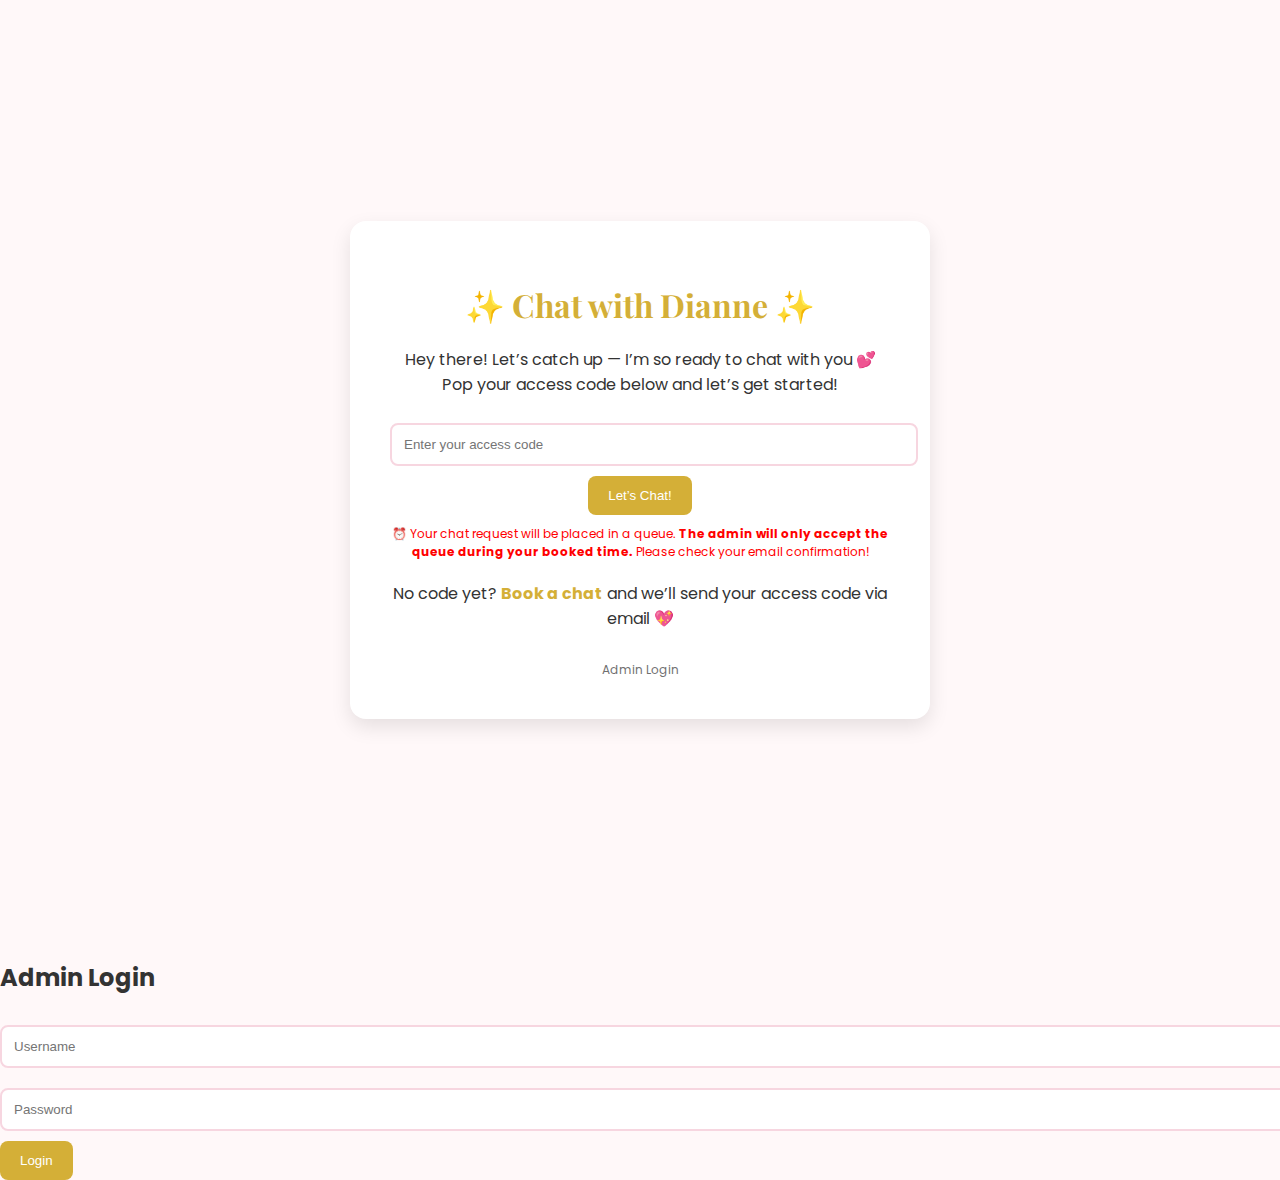
==== index.html @ ae3a26e3 "Update index.html" ====
<!DOCTYPE html>
<html lang="en">
<head>
    <meta charset="UTF-8">
    <meta name="viewport" content="width=device-width, initial-scale=1.0">
    <title>Chat with Dianne - Welcome</title>
    <link href="https://fonts.googleapis.com/css2?family=Playfair+Display:wght@500;700&family=Poppins:wght@300;400;500&display=swap" rel="stylesheet">
    <style>
        :root {
            --primary-pink: #f7d6e0;
            --gold: #d4af37;
            --text-dark: #333;
            --background: #fff8f9;
        }
        body {
            margin: 0;
            font-family: 'Poppins', sans-serif;
            background: var(--background);
            color: var(--text-dark);
        }
        .container {
            display: flex;
            flex-direction: column;
            justify-content: center;
            align-items: center;
            height: 100vh;
            padding: 20px;
            background-image: url('https://www.transparenttextures.com/patterns/white-diamond.png');
        }
        .welcome-card {
            background: #fff;
            border-radius: 16px;
            box-shadow: 0 8px 20px rgba(0, 0, 0, 0.1);
            padding: 40px;
            text-align: center;
            max-width: 500px;
            animation: fadeInUp 1s ease-out;
            position: relative;
        }
        h1 {
            font-family: 'Playfair Display', serif;
            color: var(--gold);
        }
        input {
            width: 100%;
            padding: 12px;
            border: 2px solid var(--primary-pink);
            border-radius: 8px;
            margin: 10px 0;
        }
        button {
            background: var(--gold);
            color: #fff;
            border: none;
            padding: 12px 20px;
            border-radius: 8px;
            cursor: pointer;
            transition: transform 0.3s ease;
        }
        button:hover {
            transform: translateY(-3px);
        }
        .note {
            font-size: 12px;
            color: red;
            margin-top: 10px;
        }
        .book-section {
            margin-top: 20px;
        }
        .book-section a {
            color: var(--gold);
            font-weight: bold;
            text-decoration: none;
        }
        .admin-link {
            margin-top: 30px;
            font-size: 12px;
            cursor: pointer;
            color: var(--text-dark);
            opacity: 0.7;
        }
        .popup {
            display: none;
            position: fixed;
            top: 50%;
            left: 50%;
            transform: translate(-50%, -50%);
            background: white;
            padding: 20px;
            border-radius: 10px;
            box-shadow: 0 4px 20px rgba(0, 0, 0, 0.2);
            text-align: center;
            z-index: 1000;
        }
        .popup h2 {
            margin: 0 0 10px;
            font-size: 18px;
            color: var(--gold);
        }
        @keyframes fadeInUp {
            from { opacity: 0; transform: translateY(30px); }
            to { opacity: 1; transform: translateY(0); }
        }
    </style>
</head>
<body>

<div class="container">
    <div class="welcome-card">
        <h1>✨ Chat with Dianne ✨</h1>
        <p>Hey there! Let’s catch up — I’m so ready to chat with you 💕<br>Pop your access code below and let’s get started!</p>

        <input type="text" id="accessCode" placeholder="Enter your access code">
        <button onclick="requestAccess()">Let’s Chat!</button>
        
        <div class="note">
            ⏰ Your chat request will be placed in a queue.  
            <strong>The admin will only accept the queue during your booked time.</strong>  
            Please check your email confirmation!
        </div>

        <div class="book-section">
            No code yet? <a href="calendar.html">Book a chat</a> and we’ll send your access code via email 💖
        </div>

        <!-- Hidden Admin Access Link -->
        <div class="admin-link" onclick="showAdminLogin()">Admin Login</div>
    </div>
</div>

<!-- Pop-up for "Awaiting Admin Approval" -->
<div class="popup" id="waitingPopup">
    <h2>⏳ Awaiting Admin Approval...</h2>
    <p>Once the admin accepts you, you will enter the chatroom automatically.</p>
</div>

<!-- Admin Login Modal -->
<div class="admin-modal" id="adminModal">
    <div class="modal-content">
        <h2>Admin Login</h2>
        <input type="text" id="adminUsername" placeholder="Username">
        <input type="password" id="adminPassword" placeholder="Password">
        <button onclick="validateAdmin()">Login</button>
    </div>
</div>

<script>
    function requestAccess() {
        const code = document.getElementById('accessCode').value.trim();
        
        // Sample data of stored booking codes (for demo purposes)
        const validCodes = ["ABC123", "XYZ456", "LMN789"];

        if (!validCodes.includes(code)) {
            alert('Invalid access code! Please check your email.');
            return;
        }

        // Show "Awaiting Approval" pop-up
        document.getElementById('waitingPopup').style.display = 'block';

        // Simulate admin approval after a few seconds (Replace this with real admin approval system)
        setTimeout(() => {
            document.getElementById('waitingPopup').style.display = 'none';
            alert("✅ Admin has accepted you! Redirecting to chatroom...");
            window.location.href = 'chatroom.html?code=' + encodeURIComponent(code);
        }, 5000); // Simulating 5 seconds wait for admin approval
    }

    function showAdminLogin() {
        document.getElementById('adminModal').style.display = 'flex';
    }

    function validateAdmin() {
        const username = document.getElementById('adminUsername').value;
        const password = document.getElementById('adminPassword').value;

        const storedUsername = "admindianne";
        const storedPassword = "Chat@2025!";

        if (username === storedUsername && password === storedPassword) {
            localStorage.setItem("isAdmin", "true");
            window.location.href = 'admin-dashboard.html';
        } else {
            alert("Invalid credentials!");
        }
    }

    if (localStorage.getItem("isAdmin") === "true") {
        window.location.href = 'admin-dashboard.html';
    }
</script>

</body>
</html>
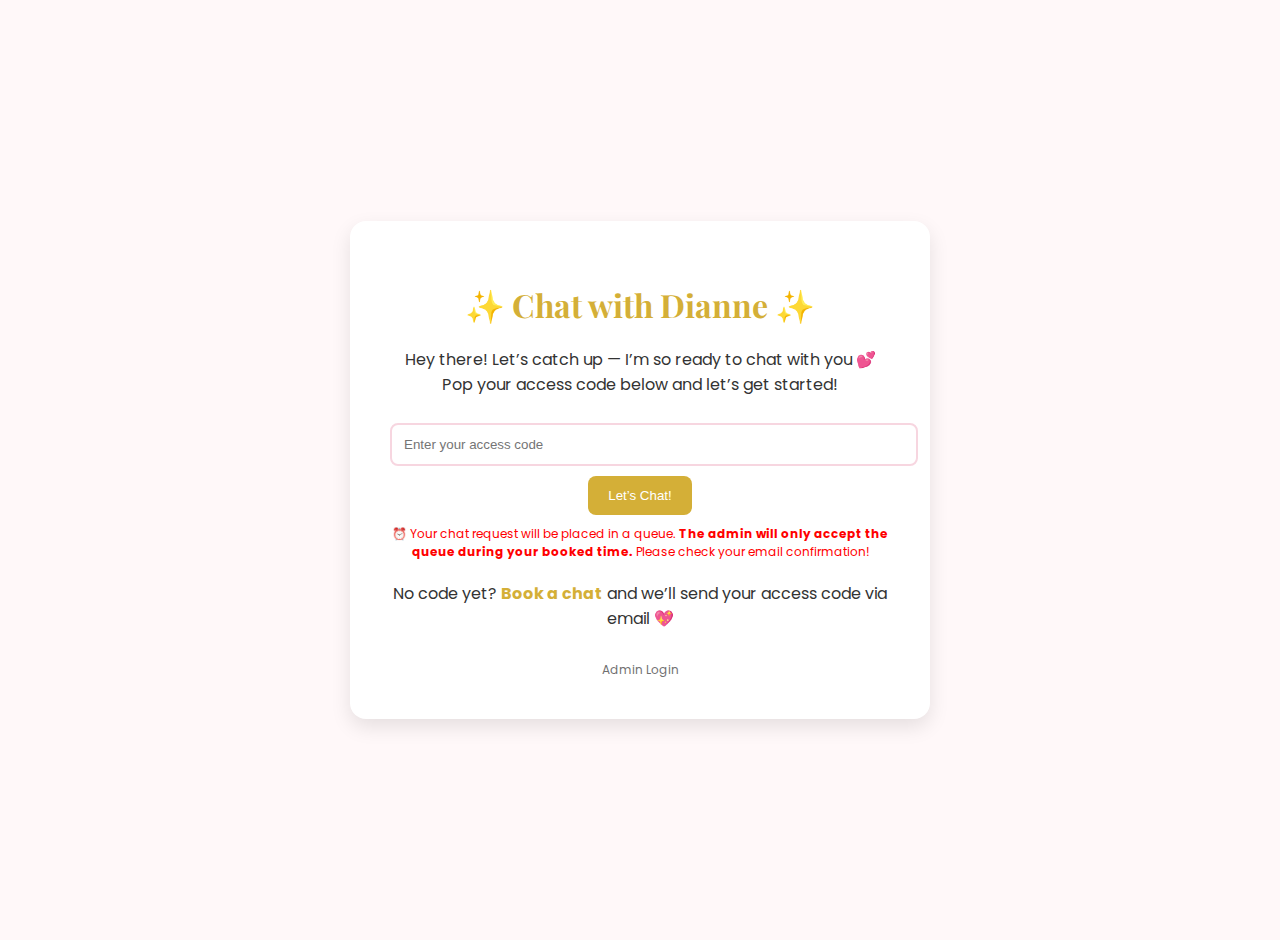
==== commit b28ebede: "Update index.html" ====
--- a/index.html
+++ b/index.html
@@ -72,6 +72,7 @@
             color: var(--gold);
             font-weight: bold;
             text-decoration: none;
+            cursor: pointer;
         }
         .admin-link {
             margin-top: 30px;
@@ -98,9 +99,30 @@
             font-size: 18px;
             color: var(--gold);
         }
-        @keyframes fadeInUp {
-            from { opacity: 0; transform: translateY(30px); }
-            to { opacity: 1; transform: translateY(0); }
+        .admin-modal {
+            display: none;
+            position: fixed;
+            top: 0;
+            left: 0;
+            width: 100%;
+            height: 100%;
+            background: rgba(0, 0, 0, 0.5);
+            justify-content: center;
+            align-items: center;
+        }
+        .admin-modal .modal-content {
+            background: white;
+            padding: 30px;
+            border-radius: 10px;
+            box-shadow: 0 4px 20px rgba(0, 0, 0, 0.2);
+            text-align: center;
+            position: relative;
+            animation: fadeIn 0.5s ease-out;
+        }
+        .error {
+            color: red;
+            font-size: 12px;
+            margin-top: 5px;
         }
     </style>
 </head>
@@ -113,7 +135,7 @@
 
         <input type="text" id="accessCode" placeholder="Enter your access code">
         <button onclick="requestAccess()">Let’s Chat!</button>
-        
+
         <div class="note">
             ⏰ Your chat request will be placed in a queue.  
             <strong>The admin will only accept the queue during your booked time.</strong>  
@@ -121,7 +143,7 @@
         </div>
 
         <div class="book-section">
-            No code yet? <a href="calendar.html">Book a chat</a> and we’ll send your access code via email 💖
+            No code yet? <a onclick="redirectToBooking()">Book a chat</a> and we’ll send your access code via email 💖
         </div>
 
         <!-- Hidden Admin Access Link -->
@@ -132,7 +154,7 @@
 <!-- Pop-up for "Awaiting Admin Approval" -->
 <div class="popup" id="waitingPopup">
     <h2>⏳ Awaiting Admin Approval...</h2>
-    <p>Once the admin accepts you, you will enter the chatroom automatically.</p>
+    <p>Once the admin accepts you, you will enter the chatroom automatically. Check your email for booking time.</p>
 </div>
 
 <!-- Admin Login Modal -->
@@ -142,14 +164,13 @@
         <input type="text" id="adminUsername" placeholder="Username">
         <input type="password" id="adminPassword" placeholder="Password">
         <button onclick="validateAdmin()">Login</button>
+        <div class="error" id="errorMessage"></div>
     </div>
 </div>
 
 <script>
     function requestAccess() {
         const code = document.getElementById('accessCode').value.trim();
-        
-        // Sample data of stored booking codes (for demo purposes)
         const validCodes = ["ABC123", "XYZ456", "LMN789"];
 
         if (!validCodes.includes(code)) {
@@ -157,15 +178,19 @@
             return;
         }
 
-        // Show "Awaiting Approval" pop-up
         document.getElementById('waitingPopup').style.display = 'block';
 
-        // Simulate admin approval after a few seconds (Replace this with real admin approval system)
-        setTimeout(() => {
-            document.getElementById('waitingPopup').style.display = 'none';
-            alert("✅ Admin has accepted you! Redirecting to chatroom...");
-            window.location.href = 'chatroom.html?code=' + encodeURIComponent(code);
-        }, 5000); // Simulating 5 seconds wait for admin approval
+        setInterval(() => {
+            fetch(`check-approval.json?code=${code}`)
+                .then(response => response.json())
+                .then(data => {
+                    if (data.approved) {
+                        document.getElementById('waitingPopup').style.display = 'none';
+                        alert("✅ Admin has accepted you! Redirecting to chatroom...");
+                        window.location.href = 'chatroom.html?code=' + encodeURIComponent(code);
+                    }
+                });
+        }, 3000);
     }
 
     function showAdminLogin() {
@@ -176,15 +201,16 @@
         const username = document.getElementById('adminUsername').value;
         const password = document.getElementById('adminPassword').value;
 
-        const storedUsername = "admindianne";
-        const storedPassword = "Chat@2025!";
-
-        if (username === storedUsername && password === storedPassword) {
+        if (username === "admindianne" && password === "Chat@2025!") {
             localStorage.setItem("isAdmin", "true");
             window.location.href = 'admin-dashboard.html';
         } else {
-            alert("Invalid credentials!");
-        }
+            document.getElementById('errorMessage').innerText = "Invalid credentials! Please try again.";
+        }
+    }
+
+    function redirectToBooking() {
+        window.location.href = "booking.html";
     }
 
     if (localStorage.getItem("isAdmin") === "true") {
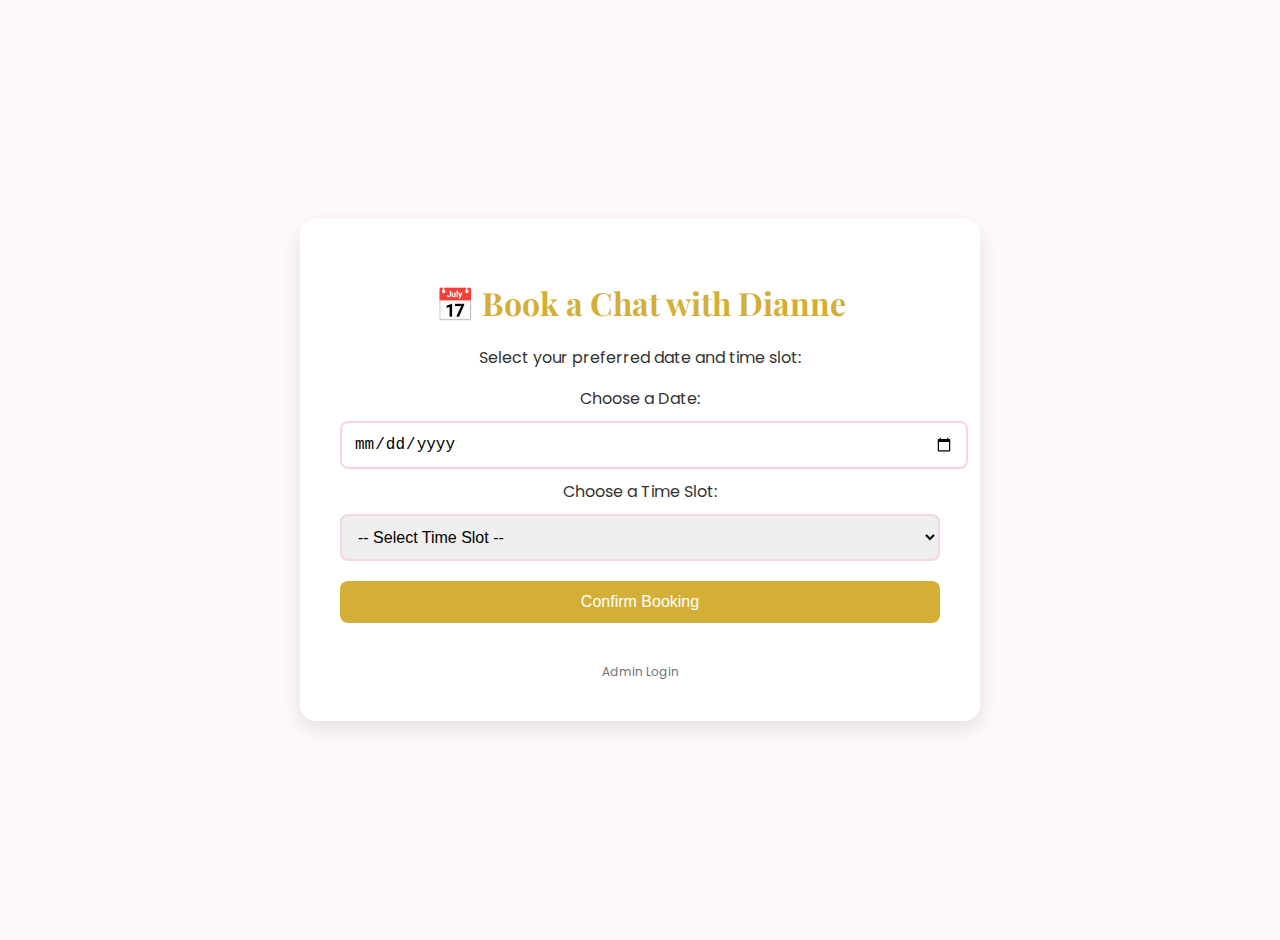
==== commit 6605475b: "Update index.html" ====
--- a/index.html
+++ b/index.html
@@ -3,7 +3,7 @@
 <head>
     <meta charset="UTF-8">
     <meta name="viewport" content="width=device-width, initial-scale=1.0">
-    <title>Chat with Dianne - Welcome</title>
+    <title>Book a Chat - Chat with Dianne</title>
     <link href="https://fonts.googleapis.com/css2?family=Playfair+Display:wght@500;700&family=Poppins:wght@300;400;500&display=swap" rel="stylesheet">
     <style>
         :root {
@@ -17,23 +17,20 @@
             font-family: 'Poppins', sans-serif;
             background: var(--background);
             color: var(--text-dark);
-        }
-        .container {
             display: flex;
             flex-direction: column;
+            align-items: center;
             justify-content: center;
-            align-items: center;
             height: 100vh;
             padding: 20px;
-            background-image: url('https://www.transparenttextures.com/patterns/white-diamond.png');
-        }
-        .welcome-card {
+        }
+        .booking-container {
             background: #fff;
             border-radius: 16px;
             box-shadow: 0 8px 20px rgba(0, 0, 0, 0.1);
             padding: 40px;
             text-align: center;
-            max-width: 500px;
+            max-width: 600px;
             animation: fadeInUp 1s ease-out;
             position: relative;
         }
@@ -41,38 +38,31 @@
             font-family: 'Playfair Display', serif;
             color: var(--gold);
         }
-        input {
+        input, select, button {
             width: 100%;
             padding: 12px;
+            margin: 10px 0;
+            border-radius: 8px;
             border: 2px solid var(--primary-pink);
-            border-radius: 8px;
-            margin: 10px 0;
+            font-size: 16px;
         }
         button {
             background: var(--gold);
-            color: #fff;
+            color: white;
             border: none;
-            padding: 12px 20px;
-            border-radius: 8px;
             cursor: pointer;
             transition: transform 0.3s ease;
         }
         button:hover {
             transform: translateY(-3px);
         }
-        .note {
-            font-size: 12px;
-            color: red;
-            margin-top: 10px;
-        }
-        .book-section {
+        .confirmation {
+            display: none;
             margin-top: 20px;
-        }
-        .book-section a {
-            color: var(--gold);
+            padding: 15px;
+            background: var(--primary-pink);
+            border-radius: 8px;
             font-weight: bold;
-            text-decoration: none;
-            cursor: pointer;
         }
         .admin-link {
             margin-top: 30px;
@@ -81,23 +71,9 @@
             color: var(--text-dark);
             opacity: 0.7;
         }
-        .popup {
-            display: none;
-            position: fixed;
-            top: 50%;
-            left: 50%;
-            transform: translate(-50%, -50%);
-            background: white;
-            padding: 20px;
-            border-radius: 10px;
-            box-shadow: 0 4px 20px rgba(0, 0, 0, 0.2);
-            text-align: center;
-            z-index: 1000;
-        }
-        .popup h2 {
-            margin: 0 0 10px;
-            font-size: 18px;
-            color: var(--gold);
+        .admin-link:hover {
+            text-decoration: underline;
+            opacity: 1;
         }
         .admin-modal {
             display: none;
@@ -109,6 +85,7 @@
             background: rgba(0, 0, 0, 0.5);
             justify-content: center;
             align-items: center;
+            z-index: 1000;
         }
         .admin-modal .modal-content {
             background: white;
@@ -124,37 +101,53 @@
             font-size: 12px;
             margin-top: 5px;
         }
+        .show-password {
+            display: flex;
+            align-items: center;
+            justify-content: center;
+            gap: 5px;
+            font-size: 14px;
+            cursor: pointer;
+            margin-top: 5px;
+        }
+        @keyframes fadeInUp {
+            from { opacity: 0; transform: translateY(30px); }
+            to { opacity: 1; transform: translateY(0); }
+        }
     </style>
 </head>
 <body>
 
-<div class="container">
-    <div class="welcome-card">
-        <h1>✨ Chat with Dianne ✨</h1>
-        <p>Hey there! Let’s catch up — I’m so ready to chat with you 💕<br>Pop your access code below and let’s get started!</p>
-
-        <input type="text" id="accessCode" placeholder="Enter your access code">
-        <button onclick="requestAccess()">Let’s Chat!</button>
-
-        <div class="note">
-            ⏰ Your chat request will be placed in a queue.  
-            <strong>The admin will only accept the queue during your booked time.</strong>  
-            Please check your email confirmation!
-        </div>
-
-        <div class="book-section">
-            No code yet? <a onclick="redirectToBooking()">Book a chat</a> and we’ll send your access code via email 💖
-        </div>
-
-        <!-- Hidden Admin Access Link -->
-        <div class="admin-link" onclick="showAdminLogin()">Admin Login</div>
-    </div>
-</div>
-
-<!-- Pop-up for "Awaiting Admin Approval" -->
-<div class="popup" id="waitingPopup">
-    <h2>⏳ Awaiting Admin Approval...</h2>
-    <p>Once the admin accepts you, you will enter the chatroom automatically. Check your email for booking time.</p>
+<div class="booking-container">
+    <h1>📅 Book a Chat with Dianne</h1>
+    <p>Select your preferred date and time slot:</p>
+
+    <label for="bookingDate">Choose a Date:</label>
+    <input type="date" id="bookingDate" min="2025-01-01" required>
+
+    <label for="timeSlot">Choose a Time Slot:</label>
+    <select id="timeSlot" required>
+        <option value="">-- Select Time Slot --</option>
+        <script>
+            const timeSlots = ["9:00 AM", "10:00 AM", "11:00 AM", "12:00 PM", "1:00 PM", "2:00 PM",
+                               "3:00 PM", "4:00 PM", "5:00 PM", "6:00 PM", "7:00 PM", "8:00 PM",
+                               "9:00 PM", "10:00 PM", "11:00 PM", "12:00 AM", "1:00 AM", "2:00 AM"];
+            const select = document.getElementById("timeSlot");
+            timeSlots.forEach(time => {
+                const option = document.createElement("option");
+                option.value = time;
+                option.textContent = time;
+                select.appendChild(option);
+            });
+        </script>
+    </select>
+
+    <button onclick="bookChat()">Confirm Booking</button>
+
+    <div id="confirmationMessage" class="confirmation"></div>
+
+    <!-- Hidden Admin Access Link -->
+    <div class="admin-link" onclick="showAdminLogin()">Admin Login</div>
 </div>
 
 <!-- Admin Login Modal -->
@@ -163,55 +156,57 @@
         <h2>Admin Login</h2>
         <input type="text" id="adminUsername" placeholder="Username">
         <input type="password" id="adminPassword" placeholder="Password">
+        
+        <!-- Show Password Option -->
+        <div class="show-password">
+            <input type="checkbox" id="togglePassword"> Show Password
+        </div>
+
         <button onclick="validateAdmin()">Login</button>
         <div class="error" id="errorMessage"></div>
     </div>
 </div>
 
 <script>
-    function requestAccess() {
-        const code = document.getElementById('accessCode').value.trim();
-        const validCodes = ["ABC123", "XYZ456", "LMN789"];
-
-        if (!validCodes.includes(code)) {
-            alert('Invalid access code! Please check your email.');
+    function bookChat() {
+        const date = document.getElementById("bookingDate").value;
+        const time = document.getElementById("timeSlot").value;
+
+        if (!date || !time) {
+            alert("Please select a valid date and time slot.");
             return;
         }
 
-        document.getElementById('waitingPopup').style.display = 'block';
-
-        setInterval(() => {
-            fetch(`check-approval.json?code=${code}`)
-                .then(response => response.json())
-                .then(data => {
-                    if (data.approved) {
-                        document.getElementById('waitingPopup').style.display = 'none';
-                        alert("✅ Admin has accepted you! Redirecting to chatroom...");
-                        window.location.href = 'chatroom.html?code=' + encodeURIComponent(code);
-                    }
-                });
-        }, 3000);
+        const bookingCode = Math.random().toString(36).substring(2, 8).toUpperCase();
+
+        document.getElementById("confirmationMessage").style.display = "block";
+        document.getElementById("confirmationMessage").innerHTML = 
+            `🎉 Booking Confirmed! <br> Date: <strong>${date}</strong> <br> Time: <strong>${time}</strong> <br> Your Access Code: <strong>${bookingCode}</strong> <br> Please check your email for details.`;
+
+        console.log(`Booking Confirmed: Date - ${date}, Time - ${time}, Code - ${bookingCode}`);
     }
 
     function showAdminLogin() {
-        document.getElementById('adminModal').style.display = 'flex';
+        document.getElementById("adminModal").style.display = 'flex';
     }
 
     function validateAdmin() {
         const username = document.getElementById('adminUsername').value;
         const password = document.getElementById('adminPassword').value;
+        const errorMessage = document.getElementById('errorMessage');
 
         if (username === "admindianne" && password === "Chat@2025!") {
             localStorage.setItem("isAdmin", "true");
             window.location.href = 'admin-dashboard.html';
         } else {
-            document.getElementById('errorMessage').innerText = "Invalid credentials! Please try again.";
-        }
-    }
-
-    function redirectToBooking() {
-        window.location.href = "booking.html";
-    }
+            errorMessage.innerText = "Invalid credentials! Please try again.";
+        }
+    }
+
+    document.getElementById("togglePassword").addEventListener("change", function() {
+        const passwordField = document.getElementById("adminPassword");
+        passwordField.type = this.checked ? "text" : "password";
+    });
 
     if (localStorage.getItem("isAdmin") === "true") {
         window.location.href = 'admin-dashboard.html';
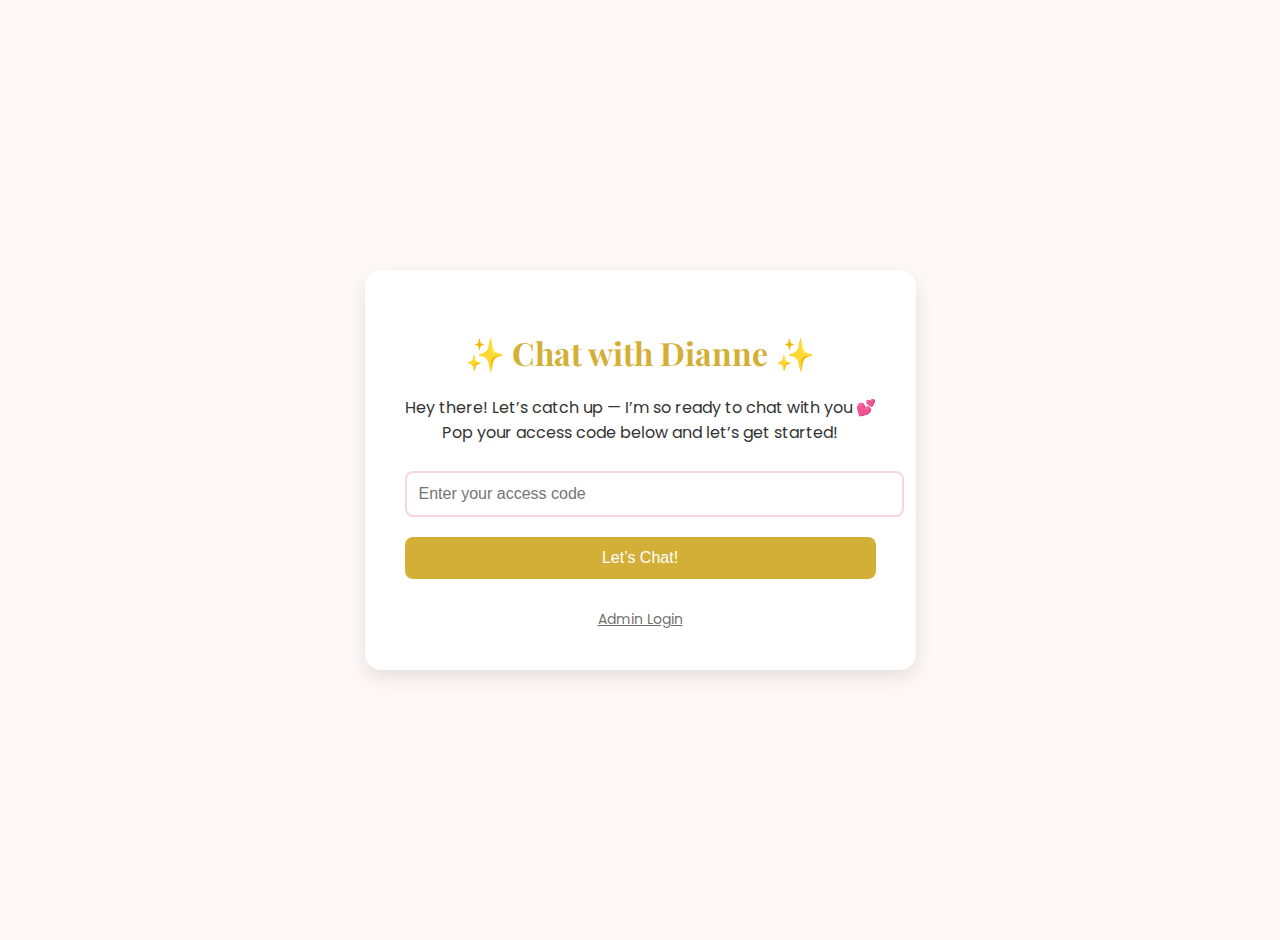
==== commit dbb13eb8: "Update index.html" ====
--- a/index.html
+++ b/index.html
@@ -3,7 +3,7 @@
 <head>
     <meta charset="UTF-8">
     <meta name="viewport" content="width=device-width, initial-scale=1.0">
-    <title>Book a Chat - Chat with Dianne</title>
+    <title>Chat with Dianne - Welcome</title>
     <link href="https://fonts.googleapis.com/css2?family=Playfair+Display:wght@500;700&family=Poppins:wght@300;400;500&display=swap" rel="stylesheet">
     <style>
         :root {
@@ -24,21 +24,20 @@
             height: 100vh;
             padding: 20px;
         }
-        .booking-container {
+        .container {
+            text-align: center;
             background: #fff;
             border-radius: 16px;
             box-shadow: 0 8px 20px rgba(0, 0, 0, 0.1);
             padding: 40px;
-            text-align: center;
-            max-width: 600px;
+            max-width: 500px;
             animation: fadeInUp 1s ease-out;
-            position: relative;
         }
         h1 {
             font-family: 'Playfair Display', serif;
             color: var(--gold);
         }
-        input, select, button {
+        input, button {
             width: 100%;
             padding: 12px;
             margin: 10px 0;
@@ -56,24 +55,13 @@
         button:hover {
             transform: translateY(-3px);
         }
-        .confirmation {
-            display: none;
+        .admin-link {
             margin-top: 20px;
-            padding: 15px;
-            background: var(--primary-pink);
-            border-radius: 8px;
-            font-weight: bold;
-        }
-        .admin-link {
-            margin-top: 30px;
-            font-size: 12px;
+            font-size: 14px;
             cursor: pointer;
             color: var(--text-dark);
             opacity: 0.7;
-        }
-        .admin-link:hover {
             text-decoration: underline;
-            opacity: 1;
         }
         .admin-modal {
             display: none;
@@ -87,7 +75,7 @@
             align-items: center;
             z-index: 1000;
         }
-        .admin-modal .modal-content {
+        .modal-content {
             background: white;
             padding: 30px;
             border-radius: 10px;
@@ -96,10 +84,12 @@
             position: relative;
             animation: fadeIn 0.5s ease-out;
         }
-        .error {
-            color: red;
-            font-size: 12px;
-            margin-top: 5px;
+        .close-btn {
+            position: absolute;
+            top: 10px;
+            right: 15px;
+            font-size: 18px;
+            cursor: pointer;
         }
         .show-password {
             display: flex;
@@ -110,6 +100,11 @@
             cursor: pointer;
             margin-top: 5px;
         }
+        .error {
+            color: red;
+            font-size: 12px;
+            margin-top: 5px;
+        }
         @keyframes fadeInUp {
             from { opacity: 0; transform: translateY(30px); }
             to { opacity: 1; transform: translateY(0); }
@@ -118,41 +113,20 @@
 </head>
 <body>
 
-<div class="booking-container">
-    <h1>📅 Book a Chat with Dianne</h1>
-    <p>Select your preferred date and time slot:</p>
+<div class="container">
+    <h1>✨ Chat with Dianne ✨</h1>
+    <p>Hey there! Let’s catch up — I’m so ready to chat with you 💕<br>Pop your access code below and let’s get started!</p>
 
-    <label for="bookingDate">Choose a Date:</label>
-    <input type="date" id="bookingDate" min="2025-01-01" required>
+    <input type="text" id="accessCode" placeholder="Enter your access code">
+    <button onclick="requestAccess()">Let’s Chat!</button>
 
-    <label for="timeSlot">Choose a Time Slot:</label>
-    <select id="timeSlot" required>
-        <option value="">-- Select Time Slot --</option>
-        <script>
-            const timeSlots = ["9:00 AM", "10:00 AM", "11:00 AM", "12:00 PM", "1:00 PM", "2:00 PM",
-                               "3:00 PM", "4:00 PM", "5:00 PM", "6:00 PM", "7:00 PM", "8:00 PM",
-                               "9:00 PM", "10:00 PM", "11:00 PM", "12:00 AM", "1:00 AM", "2:00 AM"];
-            const select = document.getElementById("timeSlot");
-            timeSlots.forEach(time => {
-                const option = document.createElement("option");
-                option.value = time;
-                option.textContent = time;
-                select.appendChild(option);
-            });
-        </script>
-    </select>
-
-    <button onclick="bookChat()">Confirm Booking</button>
-
-    <div id="confirmationMessage" class="confirmation"></div>
-
-    <!-- Hidden Admin Access Link -->
     <div class="admin-link" onclick="showAdminLogin()">Admin Login</div>
 </div>
 
 <!-- Admin Login Modal -->
 <div class="admin-modal" id="adminModal">
     <div class="modal-content">
+        <span class="close-btn" onclick="closeAdminLogin()">&times;</span>
         <h2>Admin Login</h2>
         <input type="text" id="adminUsername" placeholder="Username">
         <input type="password" id="adminPassword" placeholder="Password">
@@ -168,26 +142,25 @@
 </div>
 
 <script>
-    function bookChat() {
-        const date = document.getElementById("bookingDate").value;
-        const time = document.getElementById("timeSlot").value;
+    function requestAccess() {
+        const code = document.getElementById("accessCode").value.trim();
+        const validCodes = ["ABC123", "XYZ456", "LMN789"];
 
-        if (!date || !time) {
-            alert("Please select a valid date and time slot.");
+        if (!validCodes.includes(code)) {
+            alert('Invalid access code! Please check your email.');
             return;
         }
 
-        const bookingCode = Math.random().toString(36).substring(2, 8).toUpperCase();
-
-        document.getElementById("confirmationMessage").style.display = "block";
-        document.getElementById("confirmationMessage").innerHTML = 
-            `🎉 Booking Confirmed! <br> Date: <strong>${date}</strong> <br> Time: <strong>${time}</strong> <br> Your Access Code: <strong>${bookingCode}</strong> <br> Please check your email for details.`;
-
-        console.log(`Booking Confirmed: Date - ${date}, Time - ${time}, Code - ${bookingCode}`);
+        alert("✅ Your request is now in queue. The admin will approve it.");
+        window.location.href = 'chatroom.html?code=' + encodeURIComponent(code);
     }
 
     function showAdminLogin() {
         document.getElementById("adminModal").style.display = 'flex';
+    }
+
+    function closeAdminLogin() {
+        document.getElementById("adminModal").style.display = 'none';
     }
 
     function validateAdmin() {
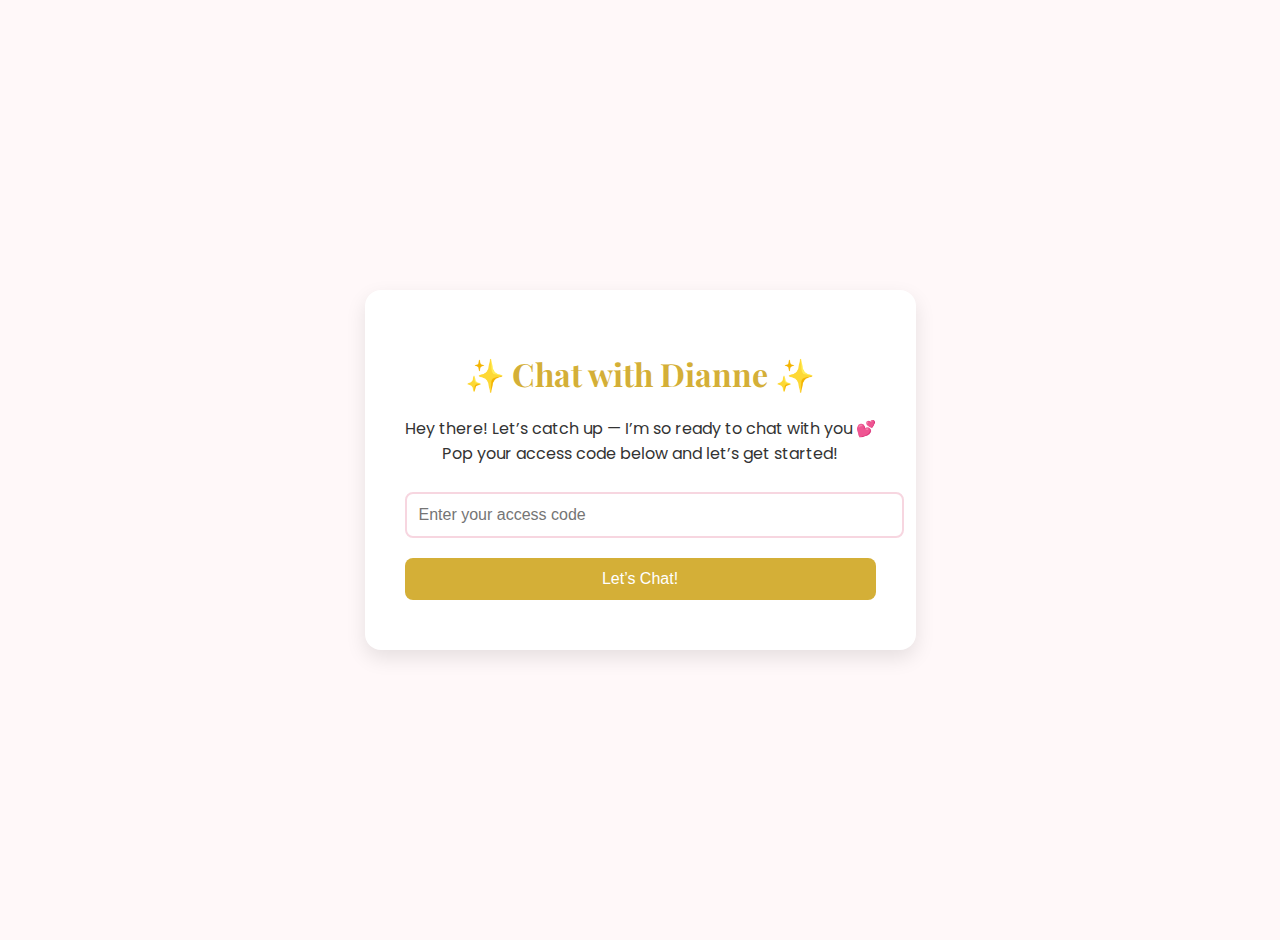
==== commit 2cd2564e: "Update index.html" ====
--- a/index.html
+++ b/index.html
@@ -120,6 +120,36 @@
     <input type="text" id="accessCode" placeholder="Enter your access code">
     <button onclick="requestAccess()">Let’s Chat!</button>
 
+<script>
+    function requestAccess() {
+        const code = document.getElementById('accessCode').value.trim();
+        
+        // Sample data of stored booking codes (for demo purposes)
+        const validCodes = ["ABC123", "XYZ456", "LMN789"];
+
+        if (!validCodes.includes(code)) {
+            alert('Invalid access code! Please check your email.');
+            return;
+        }
+
+        // Show "Awaiting Approval" pop-up
+        document.getElementById('waitingPopup').style.display = 'block';
+
+        // Simulate admin approval after a few seconds (Replace this with real admin approval system)
+        setTimeout(() => {
+            document.getElementById('waitingPopup').style.display = 'none';
+            alert("✅ Admin has accepted you! Redirecting to chatroom...");
+            window.location.href = 'chatroom.html?code=' + encodeURIComponent(code);
+        }, 5000); // Simulating 5 seconds wait for admin approval
+    }
+
+ <div class="book-section">
+            No code yet? <a onclick="redirectToBooking()">Book a chat</a> and we’ll send your access code via email 💖
+        </div>
+
+    function redirectToBooking() {
+        window.location.href = "booking.html"
+    
     <div class="admin-link" onclick="showAdminLogin()">Admin Login</div>
 </div>
 
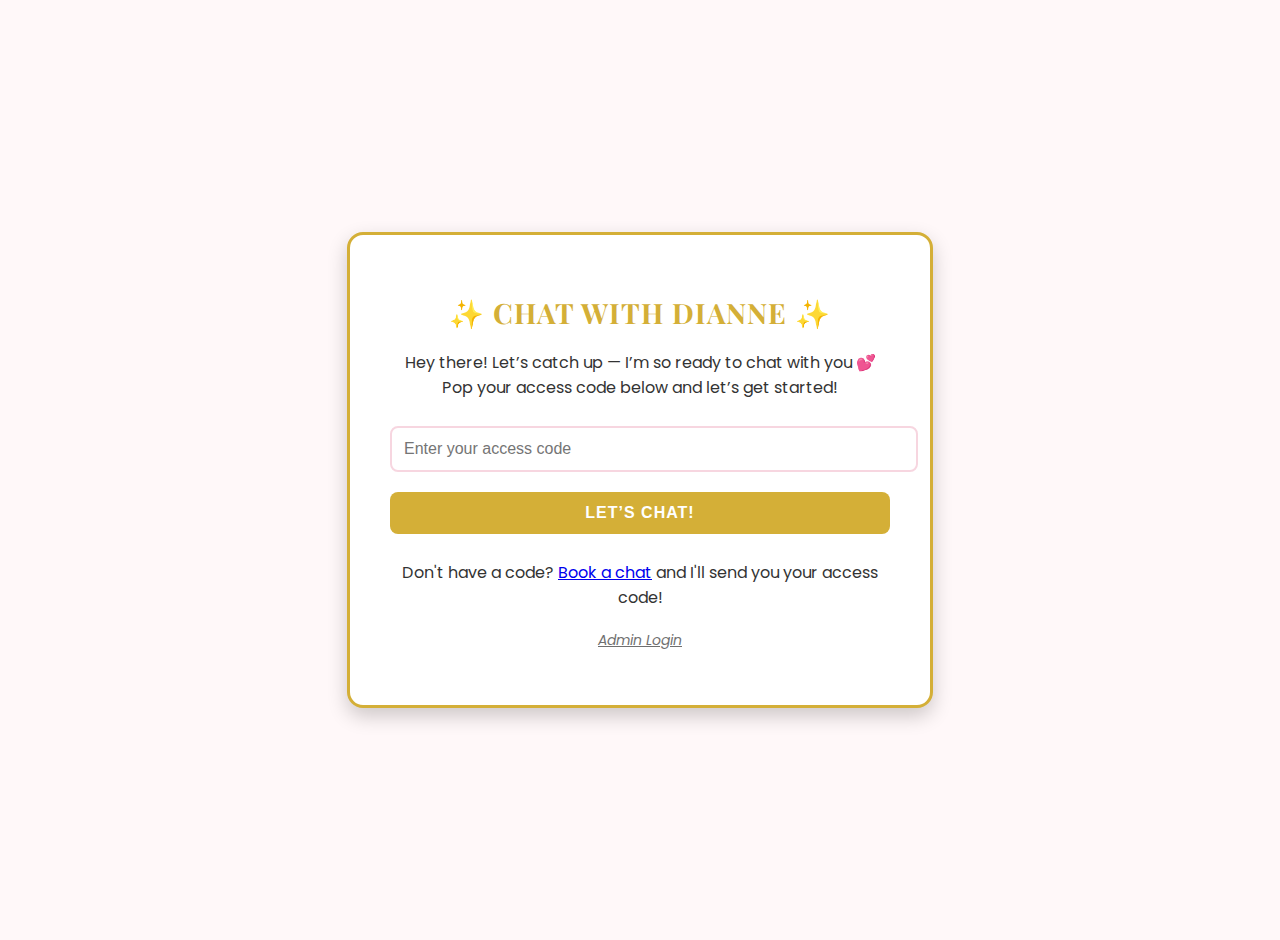
==== commit 0655f482: "Update index.html" ====
--- a/index.html
+++ b/index.html
@@ -5,111 +5,7 @@
     <meta name="viewport" content="width=device-width, initial-scale=1.0">
     <title>Chat with Dianne - Welcome</title>
     <link href="https://fonts.googleapis.com/css2?family=Playfair+Display:wght@500;700&family=Poppins:wght@300;400;500&display=swap" rel="stylesheet">
-    <style>
-        :root {
-            --primary-pink: #f7d6e0;
-            --gold: #d4af37;
-            --text-dark: #333;
-            --background: #fff8f9;
-        }
-        body {
-            margin: 0;
-            font-family: 'Poppins', sans-serif;
-            background: var(--background);
-            color: var(--text-dark);
-            display: flex;
-            flex-direction: column;
-            align-items: center;
-            justify-content: center;
-            height: 100vh;
-            padding: 20px;
-        }
-        .container {
-            text-align: center;
-            background: #fff;
-            border-radius: 16px;
-            box-shadow: 0 8px 20px rgba(0, 0, 0, 0.1);
-            padding: 40px;
-            max-width: 500px;
-            animation: fadeInUp 1s ease-out;
-        }
-        h1 {
-            font-family: 'Playfair Display', serif;
-            color: var(--gold);
-        }
-        input, button {
-            width: 100%;
-            padding: 12px;
-            margin: 10px 0;
-            border-radius: 8px;
-            border: 2px solid var(--primary-pink);
-            font-size: 16px;
-        }
-        button {
-            background: var(--gold);
-            color: white;
-            border: none;
-            cursor: pointer;
-            transition: transform 0.3s ease;
-        }
-        button:hover {
-            transform: translateY(-3px);
-        }
-        .admin-link {
-            margin-top: 20px;
-            font-size: 14px;
-            cursor: pointer;
-            color: var(--text-dark);
-            opacity: 0.7;
-            text-decoration: underline;
-        }
-        .admin-modal {
-            display: none;
-            position: fixed;
-            top: 0;
-            left: 0;
-            width: 100%;
-            height: 100%;
-            background: rgba(0, 0, 0, 0.5);
-            justify-content: center;
-            align-items: center;
-            z-index: 1000;
-        }
-        .modal-content {
-            background: white;
-            padding: 30px;
-            border-radius: 10px;
-            box-shadow: 0 4px 20px rgba(0, 0, 0, 0.2);
-            text-align: center;
-            position: relative;
-            animation: fadeIn 0.5s ease-out;
-        }
-        .close-btn {
-            position: absolute;
-            top: 10px;
-            right: 15px;
-            font-size: 18px;
-            cursor: pointer;
-        }
-        .show-password {
-            display: flex;
-            align-items: center;
-            justify-content: center;
-            gap: 5px;
-            font-size: 14px;
-            cursor: pointer;
-            margin-top: 5px;
-        }
-        .error {
-            color: red;
-            font-size: 12px;
-            margin-top: 5px;
-        }
-        @keyframes fadeInUp {
-            from { opacity: 0; transform: translateY(30px); }
-            to { opacity: 1; transform: translateY(0); }
-        }
-    </style>
+    <link rel="stylesheet" href="assets/css/styles.css">
 </head>
 <body>
 
@@ -120,48 +16,23 @@
     <input type="text" id="accessCode" placeholder="Enter your access code">
     <button onclick="requestAccess()">Let’s Chat!</button>
 
-<script>
-    function requestAccess() {
-        const code = document.getElementById('accessCode').value.trim();
-        
-        // Sample data of stored booking codes (for demo purposes)
-        const validCodes = ["ABC123", "XYZ456", "LMN789"];
+    <!-- 📢 Booking Message -->
+    <p class="booking-message">
+        Don't have a code? <a href="#" onclick="showBookingPopup()">Book a chat</a> and I'll send you your access code!
+    </p>
 
-        if (!validCodes.includes(code)) {
-            alert('Invalid access code! Please check your email.');
-            return;
-        }
-
-        // Show "Awaiting Approval" pop-up
-        document.getElementById('waitingPopup').style.display = 'block';
-
-        // Simulate admin approval after a few seconds (Replace this with real admin approval system)
-        setTimeout(() => {
-            document.getElementById('waitingPopup').style.display = 'none';
-            alert("✅ Admin has accepted you! Redirecting to chatroom...");
-            window.location.href = 'chatroom.html?code=' + encodeURIComponent(code);
-        }, 5000); // Simulating 5 seconds wait for admin approval
-    }
-
- <div class="book-section">
-            No code yet? <a onclick="redirectToBooking()">Book a chat</a> and we’ll send your access code via email 💖
-        </div>
-
-    function redirectToBooking() {
-        window.location.href = "booking.html"
-    
-    <div class="admin-link" onclick="showAdminLogin()">Admin Login</div>
+    <p class="admin-link" onclick="showAdminLogin()">Admin Login</p>
 </div>
 
-<!-- Admin Login Modal -->
+<!-- 🛠️ Admin Login Pop-up -->
 <div class="admin-modal" id="adminModal">
     <div class="modal-content">
         <span class="close-btn" onclick="closeAdminLogin()">&times;</span>
         <h2>Admin Login</h2>
         <input type="text" id="adminUsername" placeholder="Username">
         <input type="password" id="adminPassword" placeholder="Password">
-        
-        <!-- Show Password Option -->
+
+        <!-- 👀 Show Password Option -->
         <div class="show-password">
             <input type="checkbox" id="togglePassword"> Show Password
         </div>
@@ -171,50 +42,20 @@
     </div>
 </div>
 
-<script>
-    function requestAccess() {
-        const code = document.getElementById("accessCode").value.trim();
-        const validCodes = ["ABC123", "XYZ456", "LMN789"];
+<!-- 📢 Booking Pop-up -->
+<div class="popup" id="bookingPopup">
+    <div class="modal-content">
+        <span class="close-btn" onclick="closePopup()">&times;</span>
+        <h2>Book a Chat</h2>
+        <p>💖 To book a chat with me, please send a message on my <strong>Facebook Page</strong>: </p>
+        <a href="https://www.facebook.com/chatwithdianne" target="_blank" class="popup-link">Chat with Dianne</a>
+        <p>📩 I'll respond to confirm your booking!</p>
+        <button class="close-btn" onclick="closePopup()">OK</button>
+    </div>
+</div>
 
-        if (!validCodes.includes(code)) {
-            alert('Invalid access code! Please check your email.');
-            return;
-        }
-
-        alert("✅ Your request is now in queue. The admin will approve it.");
-        window.location.href = 'chatroom.html?code=' + encodeURIComponent(code);
-    }
-
-    function showAdminLogin() {
-        document.getElementById("adminModal").style.display = 'flex';
-    }
-
-    function closeAdminLogin() {
-        document.getElementById("adminModal").style.display = 'none';
-    }
-
-    function validateAdmin() {
-        const username = document.getElementById('adminUsername').value;
-        const password = document.getElementById('adminPassword').value;
-        const errorMessage = document.getElementById('errorMessage');
-
-        if (username === "admindianne" && password === "Chat@2025!") {
-            localStorage.setItem("isAdmin", "true");
-            window.location.href = 'admin-dashboard.html';
-        } else {
-            errorMessage.innerText = "Invalid credentials! Please try again.";
-        }
-    }
-
-    document.getElementById("togglePassword").addEventListener("change", function() {
-        const passwordField = document.getElementById("adminPassword");
-        passwordField.type = this.checked ? "text" : "password";
-    });
-
-    if (localStorage.getItem("isAdmin") === "true") {
-        window.location.href = 'admin-dashboard.html';
-    }
-</script>
+<!-- ✅ Scripts -->
+<script src="assets/js/scripts.js"></script>
 
 </body>
 </html>
--- a/assets/css/styles.css
+++ b/assets/css/styles.css
@@ -0,0 +1,168 @@
+/* 🌟 Color Palette & Theme */
+:root {
+    --primary-pink: #f7d6e0;
+    --gold: #d4af37;
+    --text-dark: #333;
+    --background: #fff8f9;
+    --polka-dot: url('https://www.transparenttextures.com/patterns/white-diamond.png'); 
+}
+
+/* 🎀 Page Background (Polka Dot Chic) */
+body {
+    margin: 0;
+    font-family: 'Poppins', sans-serif;
+    background: var(--background) var(--polka-dot);
+    color: var(--text-dark);
+    display: flex;
+    flex-direction: column;
+    align-items: center;
+    justify-content: center;
+    height: 100vh;
+    padding: 20px;
+}
+
+/* 💎 Main Container (Elegant White Box with Gold Border) */
+.container {
+    text-align: center;
+    background: #fff;
+    border-radius: 16px;
+    box-shadow: 0 8px 20px rgba(0, 0, 0, 0.2);
+    padding: 40px;
+    max-width: 500px;
+    width: 90%;
+    animation: fadeInUp 1s ease-out;
+    border: 3px solid var(--gold);
+}
+
+/* 🏆 Header (Gold Title with Serif Font) */
+h1 {
+    font-family: 'Playfair Display', serif;
+    color: var(--gold);
+    font-size: 28px;
+    text-transform: uppercase;
+    letter-spacing: 1px;
+}
+
+/* 📋 Input Fields & Buttons */
+input, button {
+    width: 100%;
+    padding: 12px;
+    margin: 10px 0;
+    border-radius: 8px;
+    border: 2px solid var(--primary-pink);
+    font-size: 16px;
+}
+
+/* 🎨 Buttons (Gold with Elegant Hover Effect) */
+button {
+    background: var(--gold);
+    color: white;
+    border: none;
+    cursor: pointer;
+    font-weight: bold;
+    text-transform: uppercase;
+    transition: transform 0.3s ease, opacity 0.3s ease;
+    letter-spacing: 1px;
+}
+button:hover {
+    transform: translateY(-3px);
+    opacity: 0.9;
+}
+
+/* 🔗 Admin Login Link (Polka-Dot Inspired) */
+.admin-link {
+    margin-top: 20px;
+    font-size: 14px;
+    cursor: pointer;
+    color: var(--text-dark);
+    opacity: 0.7;
+    text-decoration: underline;
+    font-style: italic;
+}
+.admin-link:hover {
+    opacity: 1;
+}
+
+/* 🔥 Pop-up Modals (Gold Accents & Smooth Transitions) */
+.admin-modal, .popup {
+    display: none;
+    position: fixed;
+    top: 50%;
+    left: 50%;
+    transform: translate(-50%, -50%);
+    background: white;
+    padding: 25px;
+    border-radius: 12px;
+    box-shadow: 0 5px 20px rgba(0, 0, 0, 0.3);
+    text-align: center;
+    z-index: 1000;
+    animation: fadeIn 0.3s ease-in-out;
+    width: 90%;
+    max-width: 400px;
+    border-left: 5px solid var(--gold);
+}
+
+/* 📦 Modal Content (Gold Borders) */
+.modal-content {
+    background: white;
+    padding: 30px;
+    border-radius: 10px;
+    box-shadow: 0 4px 20px rgba(0, 0, 0, 0.3);
+    text-align: center;
+    width: 90%;
+    max-width: 350px;
+    border: 2px solid var(--gold);
+}
+
+/* ❌ Close Button */
+.close-btn {
+    margin-top: 10px;
+    padding: 10px 15px;
+    background: var(--gold);
+    color: white;
+    border: none;
+    cursor: pointer;
+    border-radius: 8px;
+}
+.close-btn:hover {
+    opacity: 0.9;
+}
+
+/* 👀 "Show Password" Option */
+.show-password {
+    display: flex;
+    align-items: center;
+    justify-content: center;
+    gap: 5px;
+    font-size: 14px;
+    cursor: pointer;
+    margin-top: 5px;
+    font-style: italic;
+}
+
+/* 🚨 Error Message */
+.error {
+    color: red;
+    font-size: 12px;
+    margin-top: 5px;
+}
+
+/* 🎞️ Animations */
+@keyframes fadeInUp {
+    from { opacity: 0; transform: translateY(30px); }
+    to { opacity: 1; transform: translateY(0); }
+}
+@keyframes fadeIn {
+    from { opacity: 0; transform: translateY(-20px); }
+    to { opacity: 1; transform: translateY(0); }
+}
+
+/* 📱 Mobile Optimization */
+@media (max-width: 600px) {
+    .container {
+        padding: 20px;
+    }
+    input, button {
+        font-size: 14px;
+    }
+}
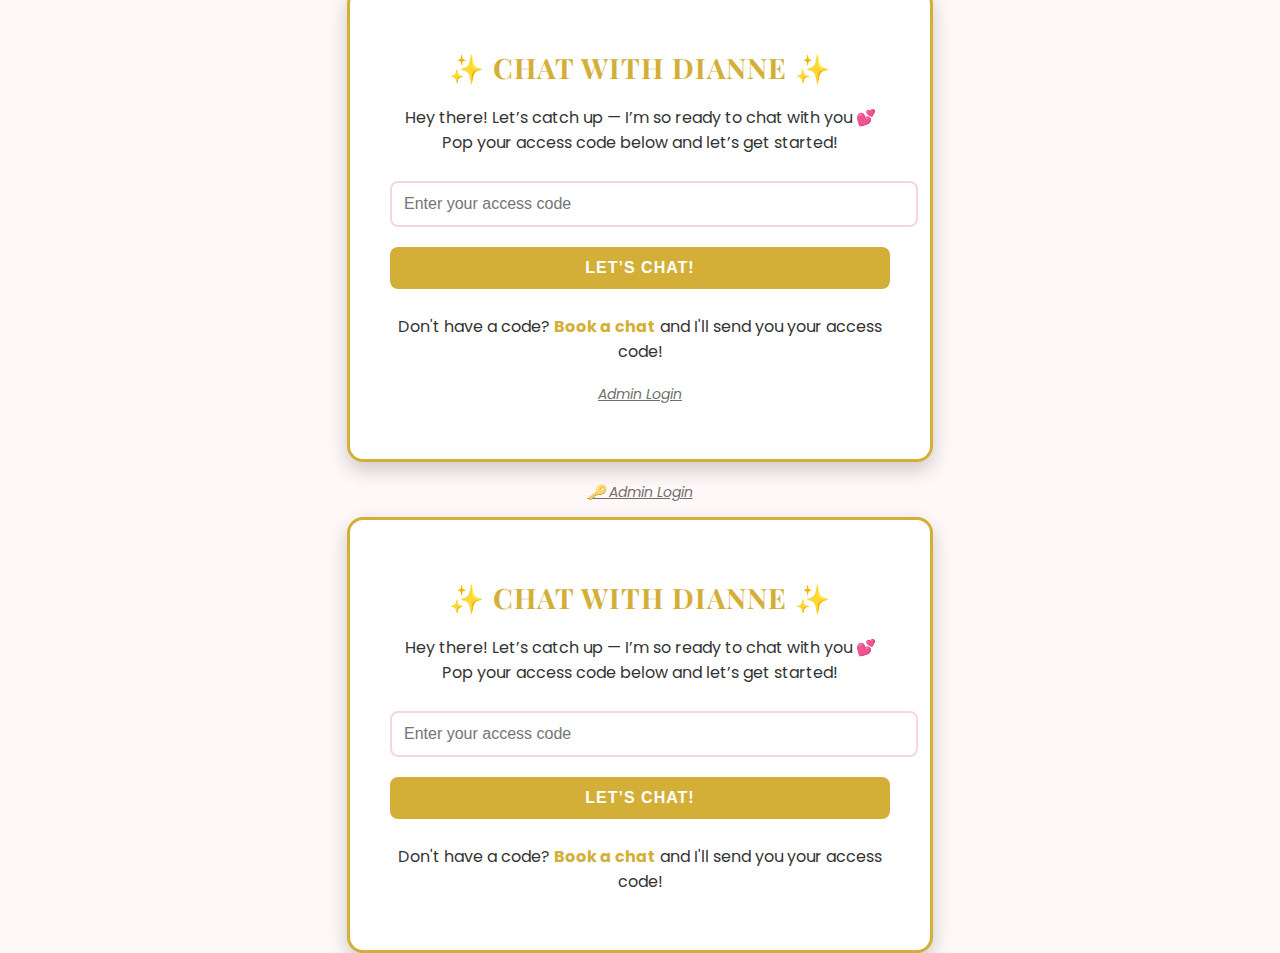
==== commit 9186306a: "Update index.html" ====
--- a/index.html
+++ b/index.html
@@ -22,6 +22,24 @@
     </p>
 
     <p class="admin-link" onclick="showAdminLogin()">Admin Login</p>
+</div>
+
+<!-- 🛠️ Admin Login Button (Upper Left Corner) -->
+<div class="admin-login-container">
+    <p class="admin-link" onclick="showAdminLogin()">🔑 Admin Login</p>
+</div>
+
+<div class="container">
+    <h1>✨ Chat with Dianne ✨</h1>
+    <p>Hey there! Let’s catch up — I’m so ready to chat with you 💕<br>Pop your access code below and let’s get started!</p>
+
+    <input type="text" id="accessCode" placeholder="Enter your access code">
+    <button onclick="requestAccess()">Let’s Chat!</button>
+
+    <!-- 📢 Booking Message -->
+    <p class="booking-message">
+        Don't have a code? <a href="#" onclick="showBookingPopup()">Book a chat</a> and I'll send you your access code!
+    </p>
 </div>
 
 <!-- 🛠️ Admin Login Pop-up -->
--- a/assets/css/styles.css
+++ b/assets/css/styles.css
@@ -166,3 +166,67 @@
         font-size: 14px;
     }
 }
+
+/* 📢 Booking Message */
+.booking-message {
+    margin-top: 15px;
+    font-size: 16px;
+    color: var(--text-dark);
+}
+.booking-message a {
+    color: var(--gold);
+    font-weight: bold;
+    text-decoration: none;
+}
+.booking-message a:hover {
+    text-decoration: underline;
+}
+
+/* 📢 Booking Pop-up */
+#bookingPopup {
+    display: none;
+    position: fixed;
+    top: 50%;
+    left: 50%;
+    transform: translate(-50%, -50%);
+    background: white;
+    padding: 25px;
+    border-radius: 12px;
+    box-shadow: 0 5px 20px rgba(0, 0, 0, 0.3);
+    text-align: center;
+    z-index: 1000;
+    animation: fadeIn 0.3s ease-in-out;
+    width: 90%;
+    max-width: 400px;
+    border-left: 5px solid var(--gold);
+}
+#bookingPopup h2 {
+    margin-bottom: 10px;
+    font-size: 20px;
+    color: var(--gold);
+}
+#bookingPopup p {
+    font-size: 16px;
+    color: var(--text-dark);
+}
+.popup-link {
+    color: var(--gold);
+    font-weight: bold;
+    text-decoration: none;
+    font-size: 16px;
+}
+.popup-link:hover {
+    text-decoration: underline;
+}
+.popup .close-btn {
+    margin-top: 10px;
+    padding: 10px 15px;
+    background: var(--gold);
+    color: white;
+    border: none;
+    cursor: pointer;
+    border-radius: 8px;
+}
+.popup .close-btn:hover {
+    opacity: 0.9;
+}
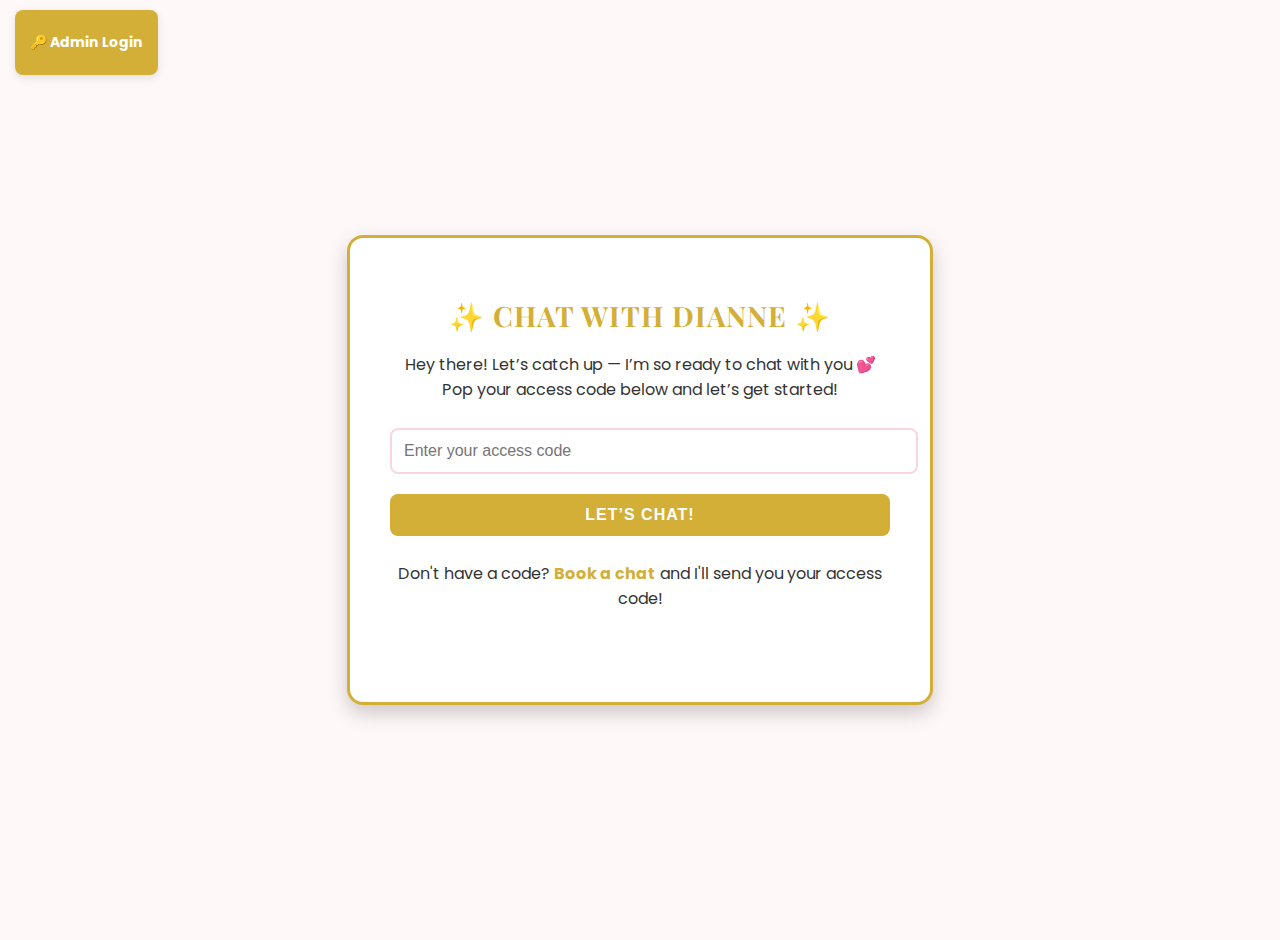
==== commit 511432dc: "Update index.html" ====
--- a/index.html
+++ b/index.html
@@ -27,19 +27,6 @@
 <!-- 🛠️ Admin Login Button (Upper Left Corner) -->
 <div class="admin-login-container">
     <p class="admin-link" onclick="showAdminLogin()">🔑 Admin Login</p>
-</div>
-
-<div class="container">
-    <h1>✨ Chat with Dianne ✨</h1>
-    <p>Hey there! Let’s catch up — I’m so ready to chat with you 💕<br>Pop your access code below and let’s get started!</p>
-
-    <input type="text" id="accessCode" placeholder="Enter your access code">
-    <button onclick="requestAccess()">Let’s Chat!</button>
-
-    <!-- 📢 Booking Message -->
-    <p class="booking-message">
-        Don't have a code? <a href="#" onclick="showBookingPopup()">Book a chat</a> and I'll send you your access code!
-    </p>
 </div>
 
 <!-- 🛠️ Admin Login Pop-up -->
--- a/assets/css/styles.css
+++ b/assets/css/styles.css
@@ -69,18 +69,26 @@
     opacity: 0.9;
 }
 
-/* 🔗 Admin Login Link (Polka-Dot Inspired) */
+/* 📌 Admin Login (Upper Left Corner) */
+.admin-login-container {
+    position: absolute;
+    top: 10px;
+    left: 15px;
+    background: var(--gold);
+    padding: 8px 15px;
+    border-radius: 8px;
+    cursor: pointer;
+    font-weight: bold;
+    box-shadow: 0 3px 10px rgba(0, 0, 0, 0.1);
+    transition: transform 0.2s ease-in-out;
+}
+.admin-login-container:hover {
+    transform: scale(1.05);
+}
 .admin-link {
-    margin-top: 20px;
+    color: white;
     font-size: 14px;
-    cursor: pointer;
-    color: var(--text-dark);
-    opacity: 0.7;
-    text-decoration: underline;
-    font-style: italic;
-}
-.admin-link:hover {
-    opacity: 1;
+    text-decoration: none;
 }
 
 /* 🔥 Pop-up Modals (Gold Accents & Smooth Transitions) */
